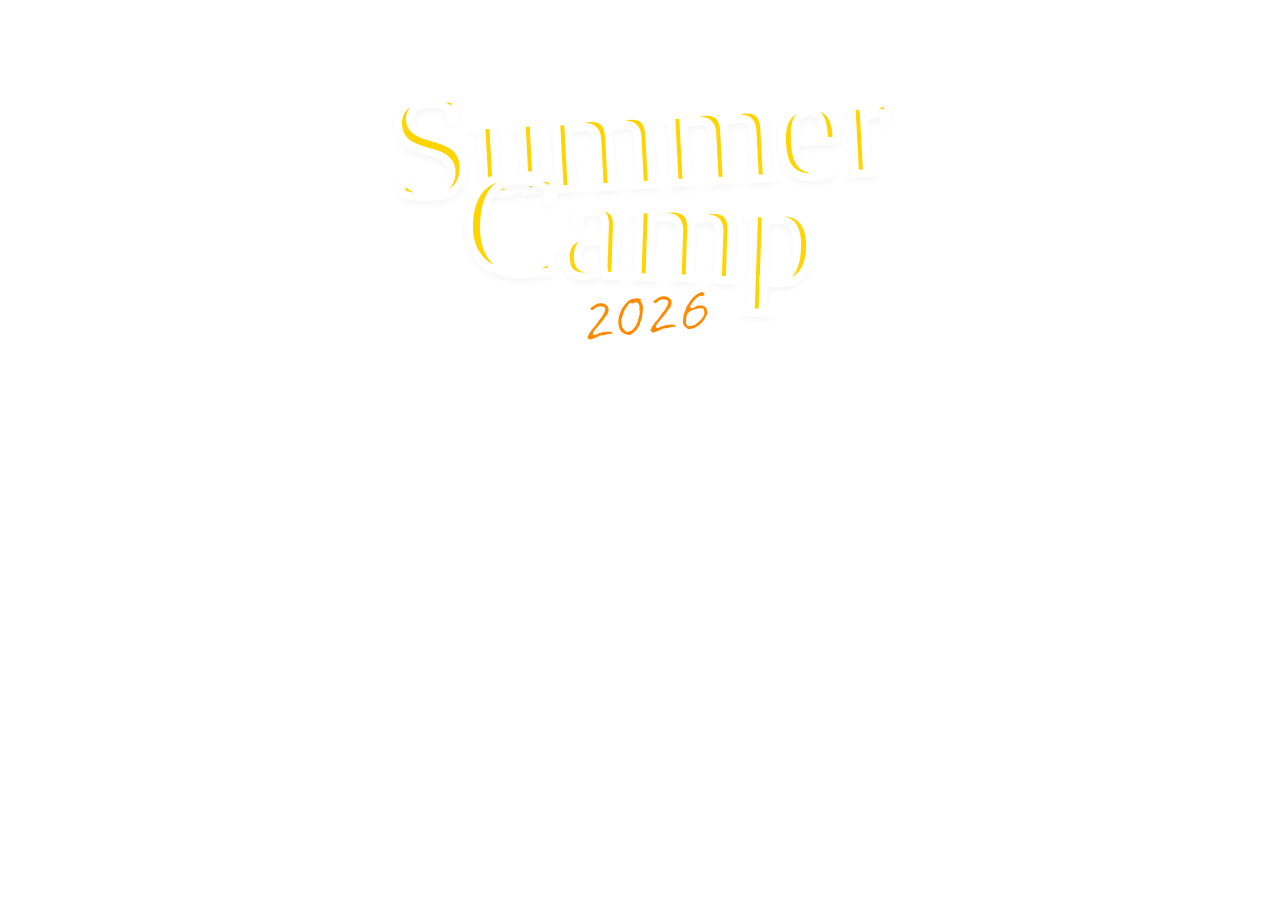
==== index.html @ 726db679 "Refactor index.html by removing styles and adding fonts Removed inline styles and added external fon" ====
<!DOCTYPE html>
<html lang="ja">
<head>
<meta charset="UTF-8">
<meta name="viewport" content="width=device-width, initial-scale=1.0">
<title>BelleBreeze SummerCamp 2026</title>

<link rel="stylesheet" href="css/style.css">

<link href="https://fonts.googleapis.com/css2?family=Caveat:wght@700&family=Chewy&family=Noto+Sans+JP:wght@400;500&display=swap" rel="stylesheet">
</head>

<body>

<div class="cover">
  <div class="main-title">
    <span class="small">Belle Breeze</span>
    <span class="big">Summer</span>
    <span class="big second">Camp</span>
    <span class="year">2026</span>
  </div>
</div>

</body>
</html>
---- css/style.css ----
*{
  margin:0;
  padding:0;
  box-sizing:border-box;
}

html,body{
  width:100%;
  height:100%;
  overflow:hidden;
  font-family:'Noto Sans JP',sans-serif;
}

body{
  /* style.css は css フォルダ内なので 1つ上に戻って画像を見る */
  background:url('../画像ファイル名.jpg') center center / cover no-repeat;
  position:relative;
}

/* フィルターなし */
body::before{
  content:'';
  position:absolute;
  inset:0;
  background:transparent;
  z-index:1;
}

/* 上配置 */
.cover{
  position:relative;
  z-index:2;
  width:100%;
  height:100%;
  display:flex;
  justify-content:flex-start;
  align-items:center;
  flex-direction:column;
  text-align:center;
  padding-top:24px;
}

/* 全体 */
.main-title{
  line-height:0.88;
  animation:fadeUp 1.2s ease forwards;
  opacity:0;
}

/* Belle Breeze */
.small{
  display:block;
  font-size:48px;
  color:#ffffff;
  font-family:'Caveat',cursive;
  font-weight:700;
  margin-bottom:4px;
  transform:rotate(-4deg);
}

/* Summer Camp */
.big{
  display:block;
  font-size:148px;
  color:#ffd400;
  font-family:'Chewy',cursive;
  -webkit-text-stroke:8px #ffffff;
  text-shadow:0 4px 10px rgba(0,0,0,.08);
  transform:rotate(-3deg);
}

.second{
  margin-top:-38px;
  transform:rotate(2deg);
}

/* 2026 */
.year{
  display:block;
  margin-top:-12px;
  font-size:72px;
  color:#ff8a00;
  font-family:'Caveat',cursive;
  font-weight:700;
  -webkit-text-stroke:3px #ffffff;
  transform:rotate(-6deg);
}

/* アニメ */
@keyframes fadeUp{
  from{
    opacity:0;
    transform:translateY(20px);
  }
  to{
    opacity:1;
    transform:translateY(0);
  }
}

/* スマホ */
@media screen and (max-width:768px){

.cover{
  padding-top:20px;
}

.small{
  font-size:36px;
}

.big{
  font-size:105px;
  -webkit-text-stroke:6px #ffffff;
}

.second{
  margin-top:-24px;
}

.year{
  font-size:52px;
  -webkit-text-stroke:2px #ffffff;
}

}
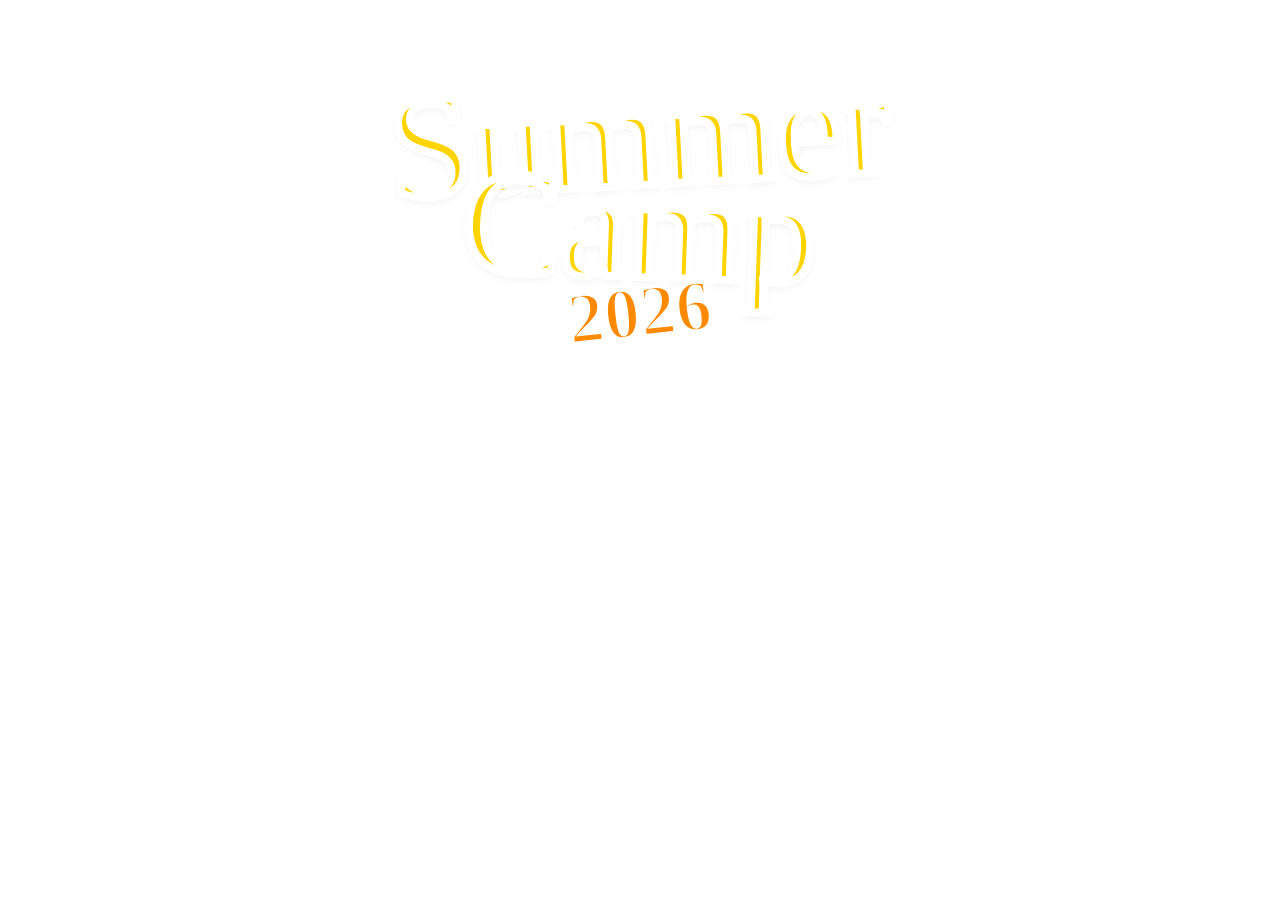
==== commit 58f79f7c: "Update index.html" ====
--- a/index.html
+++ b/index.html
@@ -7,7 +7,7 @@
 
 <link rel="stylesheet" href="css/style.css">
 
-<link href="https://fonts.googleapis.com/css2?family=Caveat:wght@700&family=Chewy&family=Noto+Sans+JP:wght@400;500&display=swap" rel="stylesheet">
+<link href="https://fonts.googleapis.com/css2?family=Playlist+Script&family=Montserrat:wght@800&display=swap" rel="stylesheet">
 </head>
 
 <body>
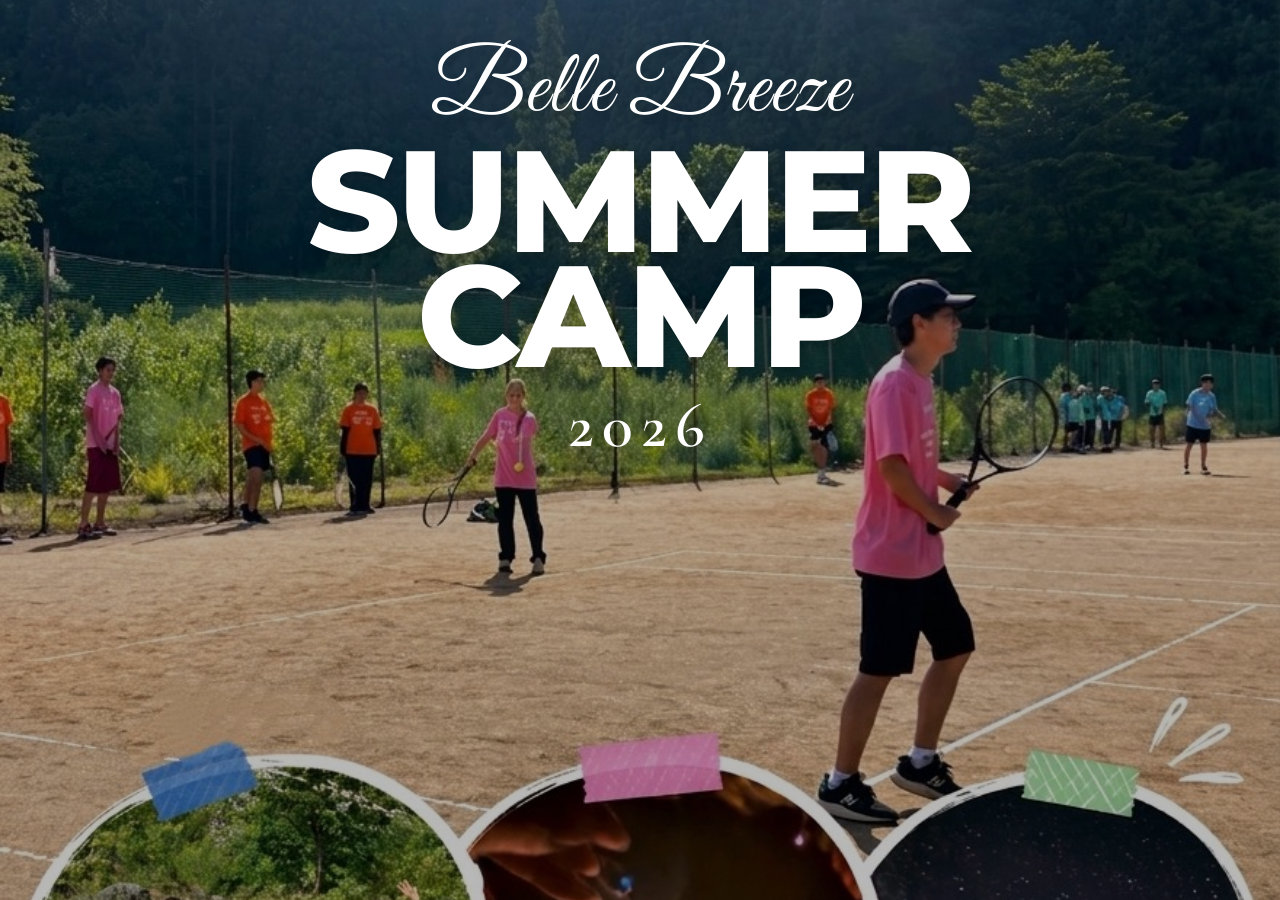
==== commit ab60e3ae: "Update Google Fonts link in index.html" ====
--- a/index.html
+++ b/index.html
@@ -7,7 +7,7 @@
 
 <link rel="stylesheet" href="css/style.css">
 
-<link href="https://fonts.googleapis.com/css2?family=Playlist+Script&family=Montserrat:wght@800&display=swap" rel="stylesheet">
+<link href="https://fonts.googleapis.com/css2?family=Great+Vibes&family=Cormorant+Garamond:wght@600&family=Montserrat:wght@800&display=swap" rel="stylesheet">
 </head>
 
 <body>
--- a/css/style.css
+++ b/css/style.css
@@ -7,120 +7,55 @@
 html,body{
   width:100%;
   height:100%;
-  overflow:hidden;
-  font-family:'Noto Sans JP',sans-serif;
 }
 
-body{
-  /* style.css は css フォルダ内なので 1つ上に戻って画像を見る */
-  background:url('../画像ファイル名.jpg') center center / cover no-repeat;
+.cover{
+  width:100vw;
+  height:100vh;
+  background:
+    linear-gradient(rgba(0,0,0,0.28),rgba(0,0,0,0.28)),
+    url("../S__500170754.jpg") center center / cover no-repeat;
   position:relative;
 }
 
-/* フィルターなし */
-body::before{
-  content:'';
+.main-title{
   position:absolute;
-  inset:0;
-  background:transparent;
-  z-index:1;
-}
-
-/* 上配置 */
-.cover{
-  position:relative;
-  z-index:2;
+  top:4%;
+  left:50%;
+  transform:translateX(-50%);
   width:100%;
-  height:100%;
-  display:flex;
-  justify-content:flex-start;
-  align-items:center;
-  flex-direction:column;
   text-align:center;
-  padding-top:24px;
-}
-
-/* 全体 */
-.main-title{
-  line-height:0.88;
-  animation:fadeUp 1.2s ease forwards;
-  opacity:0;
-}
-
-/* Belle Breeze */
-.small{
-  display:block;
-  font-size:48px;
-  color:#ffffff;
-  font-family:'Caveat',cursive;
-  font-weight:700;
-  margin-bottom:4px;
-  transform:rotate(-4deg);
-}
-
-/* Summer Camp */
-.big{
-  display:block;
-  font-size:148px;
-  color:#ffd400;
-  font-family:'Chewy',cursive;
-  -webkit-text-stroke:8px #ffffff;
-  text-shadow:0 4px 10px rgba(0,0,0,.08);
-  transform:rotate(-3deg);
-}
-
-.second{
-  margin-top:-38px;
-  transform:rotate(2deg);
-}
-
-/* 2026 */
-.year{
-  display:block;
-  margin-top:-12px;
-  font-size:72px;
-  color:#ff8a00;
-  font-family:'Caveat',cursive;
-  font-weight:700;
-  -webkit-text-stroke:3px #ffffff;
-  transform:rotate(-6deg);
-}
-
-/* アニメ */
-@keyframes fadeUp{
-  from{
-    opacity:0;
-    transform:translateY(20px);
-  }
-  to{
-    opacity:1;
-    transform:translateY(0);
-  }
-}
-
-/* スマホ */
-@media screen and (max-width:768px){
-
-.cover{
-  padding-top:20px;
+  color:#fff;
+  text-shadow:2px 4px 12px rgba(0,0,0,0.25);
 }
 
 .small{
-  font-size:36px;
+  display:block;
+  font-family:'Great Vibes', cursive;
+  font-size:clamp(3rem,7vw,5.5rem);
+  margin-bottom:-8px;
+  letter-spacing:1px;
 }
 
 .big{
-  font-size:105px;
-  -webkit-text-stroke:6px #ffffff;
+  display:block;
+  font-family:'Montserrat', sans-serif;
+  font-size:clamp(5rem,17vw,9rem);
+  font-weight:800;
+  line-height:0.88;
+  letter-spacing:-3px;
+  text-transform:uppercase;
 }
 
-.second{
-  margin-top:-24px;
+.big.second{
+  margin-top:-12px;
 }
 
 .year{
-  font-size:52px;
-  -webkit-text-stroke:2px #ffffff;
+  display:block;
+  font-family:'Cormorant Garamond', serif;
+  font-size:clamp(2.4rem,6vw,4rem);
+  font-weight:600;
+  letter-spacing:8px;
+  margin-top:8px;
 }
-
-}
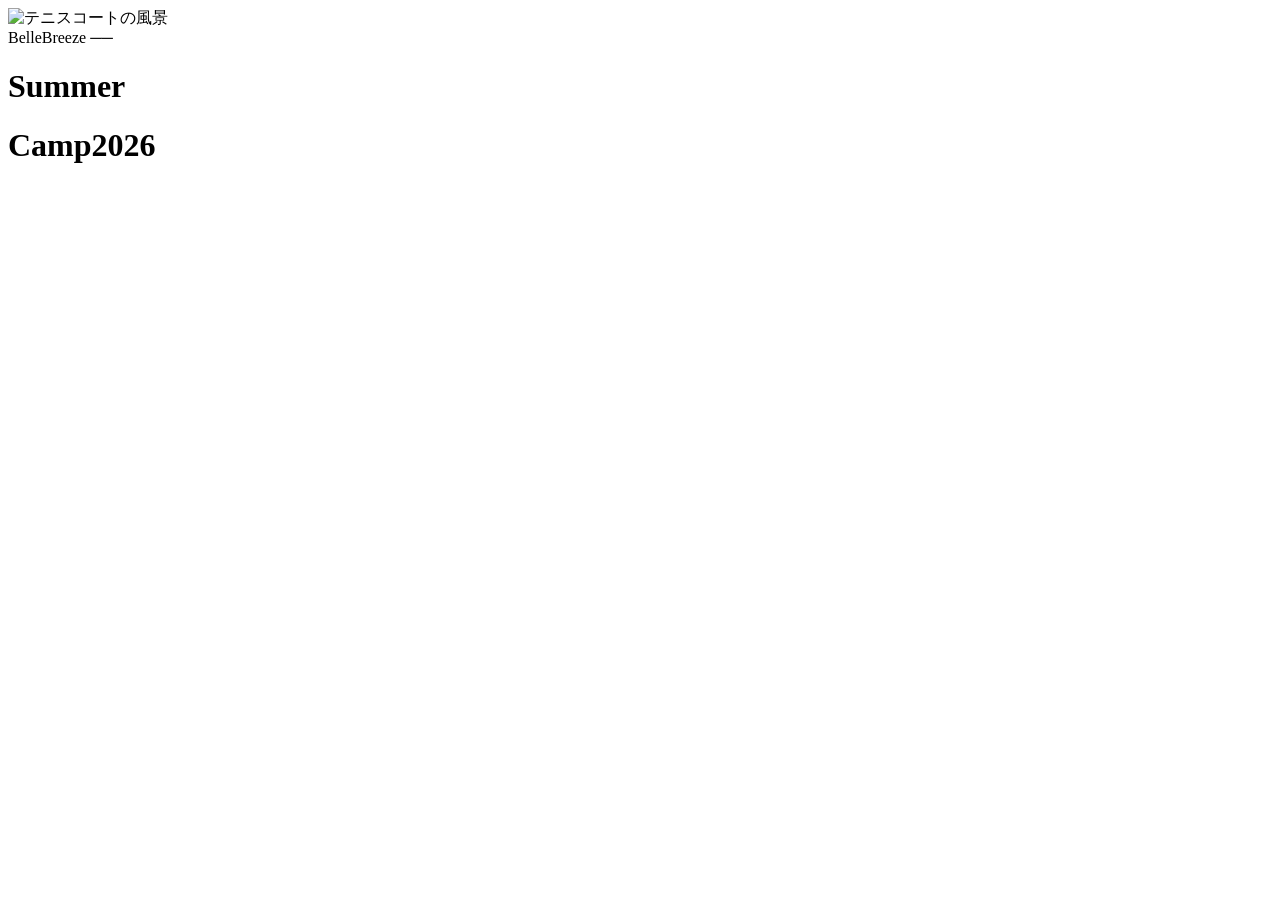
==== commit 805d5d0e: "Refactor index.html for Summer Camp 2026" ====
--- a/index.html
+++ b/index.html
@@ -1,25 +1,57 @@
 <!DOCTYPE html>
 <html lang="ja">
 <head>
-<meta charset="UTF-8">
-<meta name="viewport" content="width=device-width, initial-scale=1.0">
-<title>BelleBreeze SummerCamp 2026</title>
-
-<link rel="stylesheet" href="css/style.css">
-
-<link href="https://fonts.googleapis.com/css2?family=Great+Vibes&family=Cormorant+Garamond:wght@600&family=Montserrat:wght@800&display=swap" rel="stylesheet">
+    <meta charset="UTF-8">
+    <meta name="viewport" content="width=device-width, initial-scale=1.0">
+    <title>BelleBreeze Summer Camp 2026</title>
+    <link rel="stylesheet" href="style.css">
+    <!-- Google Fonts などでフォントを指定（例） -->
+    <link rel="preconnect" href="https://fonts.googleapis.com">
+    <link rel="preconnect" href="https://fonts.gstatic.com" crossorigin>
+    <link href="https://fonts.googleapis.com/css2?family=Caveat:wght@700&family=Noto+Serif+JP:wght@400;700&display=swap" rel="stylesheet">
 </head>
-
 <body>
 
-<div class="cover">
-  <div class="main-title">
-    <span class="small">Belle Breeze</span>
-    <span class="big">Summer</span>
-    <span class="big second">Camp</span>
-    <span class="year">2026</span>
-  </div>
-</div>
+    <div class="hero-container">
+        <!-- 1枚目の背景画像 (文字なし) -->
+        <img src="image_2.png" alt="テニスコートの風景" class="background-image">
+
+        <!-- 浮かび上がらせるコンテンツのグループ -->
+        <div class="content-overlay">
+
+            <!-- "BelleBreeze" ロゴエリア -->
+            <div class="logo-area animated-item" style="animation-delay: 0.2s;">
+                <span class="logo-text">BelleBreeze</span>
+                <span class="logo-line">──</span>
+            </div>
+
+            <!-- "Summer Camp 2026" タイトル -->
+            <div class="title-area">
+                <h1 class="main-title animated-item" style="animation-delay: 0.6s;">Summer</h1>
+                <h1 class="main-title sub-title animated-item" style="animation-delay: 1.0s;">
+                    Camp<span class="year">2026</span>
+                </h1>
+                <!-- 下線の装飾線 -->
+                <div class="underline-svg animated-item" style="animation-delay: 1.4s;">
+                    <!-- ここに image_3.png の下線部分をSVGなどで配置 -->
+                    <!-- <img src="underline.svg" alt=""> -->
+                </div>
+            </div>
+
+            <!-- カわうそのキャラクター -->
+            <div class="otter-character animated-item" style="animation-delay: 1.8s;">
+                <!-- ここに image_3.png のかわうそ画像を配置 -->
+                <!-- <img src="otter.png" alt="カワウソ"> -->
+            </div>
+
+            <!-- 手書き風のキラキラ装飾 -->
+            <div class="sparkles-decor animated-item" style="animation-delay: 2.2s;">
+                <!-- ここに image_3.png の手書きキラキラ画像を配置 -->
+                <!-- <img src="sparkles.png" alt="キラキラ装飾"> -->
+            </div>
+
+        </div>
+    </div>
 
 </body>
 </html>
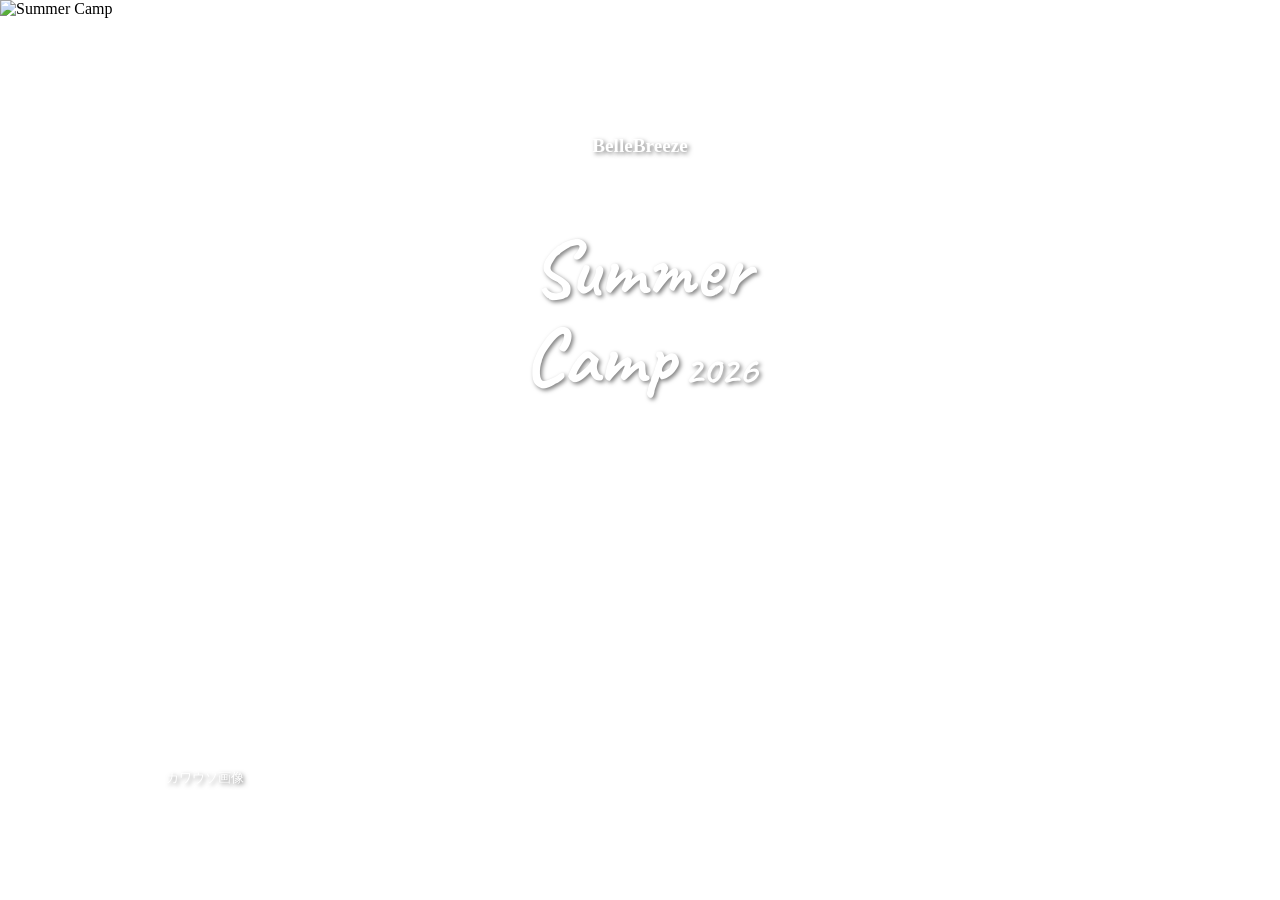
==== commit 4ab38340: "Update index.html" ====
--- a/index.html
+++ b/index.html
@@ -5,7 +5,7 @@
     <meta name="viewport" content="width=device-width, initial-scale=1.0">
     <title>BelleBreeze Summer Camp 2026</title>
     <link rel="stylesheet" href="style.css">
-    <!-- Google Fonts などでフォントを指定（例） -->
+    <!-- 手書き風フォント読み込み -->
     <link rel="preconnect" href="https://fonts.googleapis.com">
     <link rel="preconnect" href="https://fonts.gstatic.com" crossorigin>
     <link href="https://fonts.googleapis.com/css2?family=Caveat:wght@700&family=Noto+Serif+JP:wght@400;700&display=swap" rel="stylesheet">
@@ -13,41 +13,28 @@
 <body>
 
     <div class="hero-container">
-        <!-- 1枚目の背景画像 (文字なし) -->
-        <img src="image_2.png" alt="テニスコートの風景" class="background-image">
+        <!-- 背景画像 (GitHub上の「s c 8 1 2 1 5 .jpg」を「sc81215.jpg」にリネームして使用) -->
+        <img src="sc81215.jpg" alt="Summer Camp" class="background-image">
 
-        <!-- 浮かび上がらせるコンテンツのグループ -->
+        <!-- アニメーションで浮かび上がる文字コンテンツ -->
         <div class="content-overlay">
 
-            <!-- "BelleBreeze" ロゴエリア -->
-            <div class="logo-area animated-item" style="animation-delay: 0.2s;">
+            <!-- "BelleBreeze" ロゴ -->
+            <div class="logo-area animated-item" style="animation-delay: 0.3s;">
                 <span class="logo-text">BelleBreeze</span>
-                <span class="logo-line">──</span>
             </div>
 
             <!-- "Summer Camp 2026" タイトル -->
             <div class="title-area">
-                <h1 class="main-title animated-item" style="animation-delay: 0.6s;">Summer</h1>
-                <h1 class="main-title sub-title animated-item" style="animation-delay: 1.0s;">
-                    Camp<span class="year">2026</span>
+                <h1 class="main-title animated-item" style="animation-delay: 0.8s;">Summer</h1>
+                <h1 class="main-title sub-title animated-item" style="animation-delay: 1.3s;">
+                    Camp <span class="year">2026</span>
                 </h1>
-                <!-- 下線の装飾線 -->
-                <div class="underline-svg animated-item" style="animation-delay: 1.4s;">
-                    <!-- ここに image_3.png の下線部分をSVGなどで配置 -->
-                    <!-- <img src="underline.svg" alt=""> -->
-                </div>
             </div>
 
-            <!-- カわうそのキャラクター -->
+            <!-- カワウソキャラクター（画像があればここに配置） -->
             <div class="otter-character animated-item" style="animation-delay: 1.8s;">
-                <!-- ここに image_3.png のかわうそ画像を配置 -->
                 <!-- <img src="otter.png" alt="カワウソ"> -->
-            </div>
-
-            <!-- 手書き風のキラキラ装飾 -->
-            <div class="sparkles-decor animated-item" style="animation-delay: 2.2s;">
-                <!-- ここに image_3.png の手書きキラキラ画像を配置 -->
-                <!-- <img src="sparkles.png" alt="キラキラ装飾"> -->
             </div>
 
         </div>
--- a/style.css
+++ b/style.css
@@ -0,0 +1,151 @@
+/* ベーススタイル */
+body, html {
+    margin: 0;
+    padding: 0;
+    height: 100%;
+    overflow: hidden; /* 画面外の要素を隠す */
+    font-family: 'Noto Serif JP', serif; /* 基本フォント */
+}
+
+/* ヒーローエリア（画像と文字を重ねる親要素） */
+.hero-container {
+    position: relative;
+    width: 100%;
+    height: 100vh; /* 画面いっぱいの高さ */
+    overflow: hidden;
+}
+
+/* 1枚目の背景画像 */
+.background-image {
+    position: absolute;
+    top: 0;
+    left: 0;
+    width: 100%;
+    height: 100%;
+    object-fit: cover; /* 画像のアスペクト比を保ちつつエリア全体を覆う */
+    z-index: 1; /* 一番下に配置 */
+}
+
+/* 文字を重ねるレイヤー */
+.content-overlay {
+    position: absolute;
+    top: 0;
+    left: 0;
+    width: 100%;
+    height: 100%;
+    z-index: 2; /* 背景画像の上に配置 */
+    display: flex;
+    flex-direction: column;
+    align-items: center; /* 横方向中央揃え */
+    justify-content: center; /* 縦方向中央揃え（必要に応じて調整） */
+    color: white; /* 基本的な文字色 */
+    text-shadow: 2px 2px 4px rgba(0,0,0,0.5); /* 文字の可読性を上げるための影 */
+}
+
+/* アニメーションの共通設定 */
+.animated-item {
+    opacity: 0; /* 最初は透明 */
+    transform: translateY(20px); /* 少し下に配置 */
+    animation: fadeInUp 1s ease-out forwards; /* アニメーション適用 */
+}
+
+/* 浮き上がるアニメーションの定義 */
+@keyframes fadeInUp {
+    to {
+        opacity: 1; /* 完全に表示 */
+        transform: translateY(0); /* 元の位置に戻る */
+    }
+}
+
+/* --- 各要素の個別スタイル（image_3.pngに寄せる） --- */
+
+/* "BelleBreeze" ロゴ */
+.logo-area {
+    position: absolute;
+    top: 15%; /* 上からの位置 */
+    font-size: 1.2rem;
+    display: flex;
+    align-items: center;
+    gap: 5px;
+}
+.logo-text {
+    font-weight: bold;
+}
+.logo-line {
+    font-size: 0.8rem;
+    opacity: 0.7;
+}
+
+/* "Summer Camp 2026" タイトル */
+.title-area {
+    position: absolute;
+    top: 25%; /* 上からの位置 */
+    text-align: center;
+}
+
+.main-title {
+    margin: 0;
+    font-size: 5rem; /* 大きく */
+    font-family: 'Caveat', cursive; /* 手書き風フォント（例） */
+    line-height: 1.1;
+    color: white;
+}
+.sub-title {
+    display: flex;
+    align-items: baseline;
+    justify-content: center;
+    gap: 10px;
+}
+.year {
+    font-size: 2.5rem;
+    font-weight: bold;
+}
+
+/* タイトルの下線 */
+.underline-svg {
+    position: absolute;
+    bottom: -15px;
+    left: 50%;
+    transform: translateX(-50%);
+    width: 80%; /* 幅を調整 */
+    height: 10px;
+    /* ここに下線画像を配置する場合のスタイル */
+    /* background-image: url('underline.svg'); */
+    /* background-size: contain; */
+    /* background-repeat: no-repeat; */
+}
+
+/* カわうそのキャラクター（プレースホルダー） */
+.otter-character {
+    position: absolute;
+    bottom: 5%; /* 下からの位置 */
+    left: 10%; /* 左からの位置 */
+    width: 150px;
+    height: 150px;
+    /* 画像を配置するためのスタイル */
+    /* background-image: url('otter.png'); */
+    /* background-size: contain; */
+    /* background-repeat: no-repeat; */
+    border: 2px dashed rgba(255,255,255,0.5); /* プレースホルダーの枠 */
+    display: flex;
+    align-items: center;
+    justify-content: center;
+}
+.otter-character::after {
+    content: 'カワウソ画像';
+    font-size: 0.8rem;
+}
+
+/* キラキラ装飾（プレースホルダー） */
+.sparkles-decor {
+    position: absolute;
+    top: 0;
+    left: 0;
+    width: 100%;
+    height: 100%;
+    /* 画像を配置するためのスタイル */
+    /* background-image: url('sparkles.png'); */
+    /* background-size: cover; */
+    /* background-repeat: no-repeat; */
+    /* background-position: center; */
+}
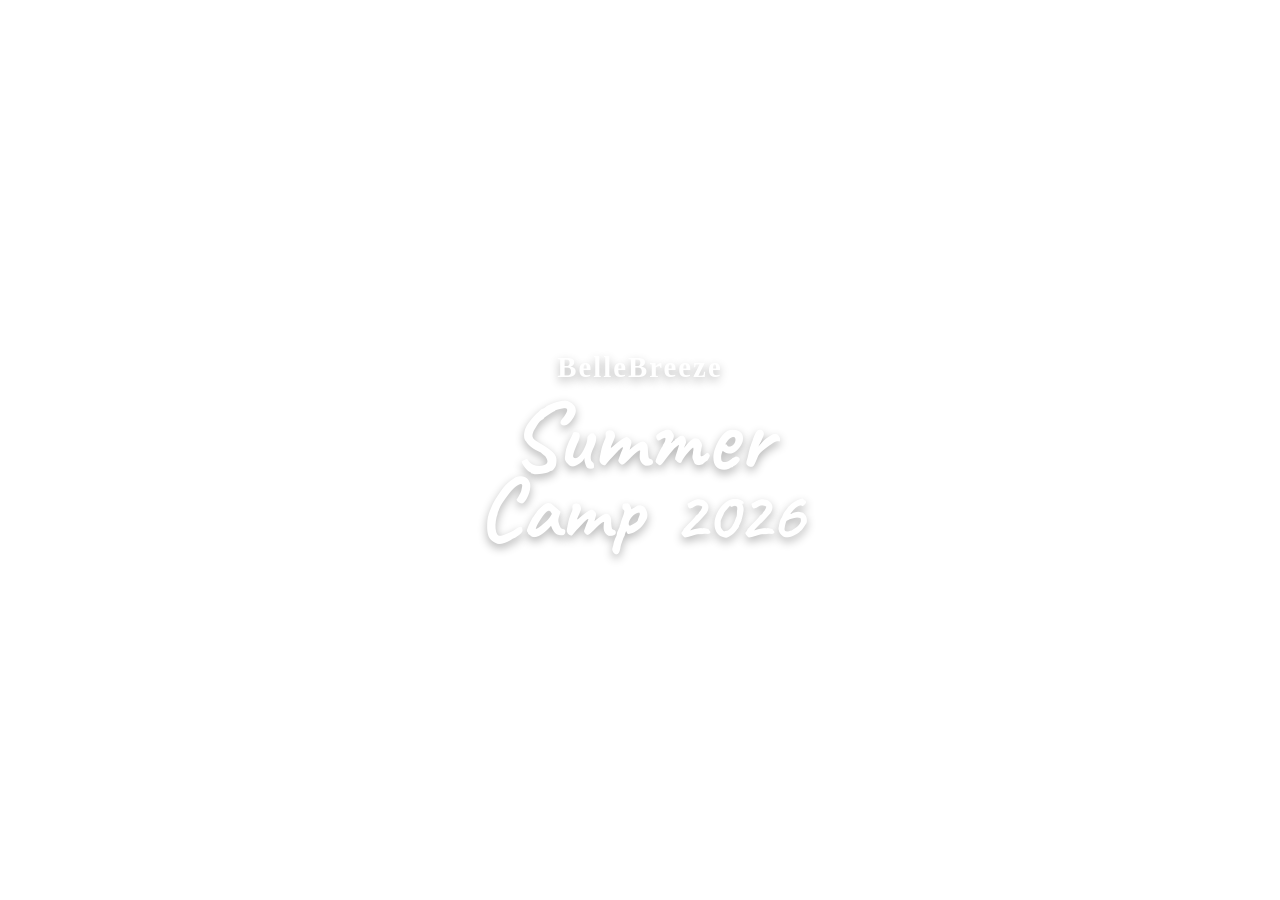
==== commit d2eede4a: "Update index.html" ====
--- a/index.html
+++ b/index.html
@@ -5,7 +5,7 @@
     <meta name="viewport" content="width=device-width, initial-scale=1.0">
     <title>BelleBreeze Summer Camp 2026</title>
     <link rel="stylesheet" href="style.css">
-    <!-- 手書き風フォント読み込み -->
+    <!-- 手書き風フォントの読み込み -->
     <link rel="preconnect" href="https://fonts.googleapis.com">
     <link rel="preconnect" href="https://fonts.gstatic.com" crossorigin>
     <link href="https://fonts.googleapis.com/css2?family=Caveat:wght@700&family=Noto+Serif+JP:wght@400;700&display=swap" rel="stylesheet">
@@ -13,9 +13,6 @@
 <body>
 
     <div class="hero-container">
-        <!-- 背景画像 (GitHub上の「s c 8 1 2 1 5 .jpg」を「sc81215.jpg」にリネームして使用) -->
-        <img src="sc81215.jpg" alt="Summer Camp" class="background-image">
-
         <!-- アニメーションで浮かび上がる文字コンテンツ -->
         <div class="content-overlay">
 
@@ -32,11 +29,6 @@
                 </h1>
             </div>
 
-            <!-- カワウソキャラクター（画像があればここに配置） -->
-            <div class="otter-character animated-item" style="animation-delay: 1.8s;">
-                <!-- <img src="otter.png" alt="カワウソ"> -->
-            </div>
-
         </div>
     </div>
 
--- a/style.css
+++ b/style.css
@@ -1,151 +1,105 @@
-/* ベーススタイル */
-body, html {
+/* リセット設定 */
+* {
     margin: 0;
     padding: 0;
-    height: 100%;
-    overflow: hidden; /* 画面外の要素を隠す */
-    font-family: 'Noto Serif JP', serif; /* 基本フォント */
+    box-sizing: border-box;
 }
 
-/* ヒーローエリア（画像と文字を重ねる親要素） */
+body, html {
+    width: 100%;
+    height: 100%;
+    overflow: hidden;
+    font-family: 'Noto Serif JP', serif;
+}
+
+/* メインコンテナ */
 .hero-container {
     position: relative;
-    width: 100%;
-    height: 100vh; /* 画面いっぱいの高さ */
-    overflow: hidden;
+    width: 100vw;
+    height: 100vh;
+    display: flex;
+    justify-content: center;
+    align-items: center;
 }
 
-/* 1枚目の背景画像 */
+/* 背景画像の設定 */
 .background-image {
     position: absolute;
     top: 0;
     left: 0;
     width: 100%;
     height: 100%;
-    object-fit: cover; /* 画像のアスペクト比を保ちつつエリア全体を覆う */
-    z-index: 1; /* 一番下に配置 */
+    object-fit: cover;
+    z-index: 1;
 }
 
-/* 文字を重ねるレイヤー */
+/* 背景の上の文字レイヤー */
 .content-overlay {
-    position: absolute;
-    top: 0;
-    left: 0;
-    width: 100%;
-    height: 100%;
-    z-index: 2; /* 背景画像の上に配置 */
-    display: flex;
-    flex-direction: column;
-    align-items: center; /* 横方向中央揃え */
-    justify-content: center; /* 縦方向中央揃え（必要に応じて調整） */
-    color: white; /* 基本的な文字色 */
-    text-shadow: 2px 2px 4px rgba(0,0,0,0.5); /* 文字の可読性を上げるための影 */
+    position: relative;
+    z-index: 2;
+    text-align: center;
+    color: #ffffff;
+    text-shadow: 0px 4px 10px rgba(0, 0, 0, 0.3);
+    padding: 20px;
 }
 
 /* アニメーションの共通設定 */
 .animated-item {
-    opacity: 0; /* 最初は透明 */
-    transform: translateY(20px); /* 少し下に配置 */
-    animation: fadeInUp 1s ease-out forwards; /* アニメーション適用 */
+    opacity: 0;
+    transform: translateY(30px);
+    animation: fadeInUp 1.2s cubic-bezier(0.22, 1, 0.36, 1) forwards;
 }
 
-/* 浮き上がるアニメーションの定義 */
+/* 下からふわっと浮かび上がるアニメーション */
 @keyframes fadeInUp {
+    from {
+        opacity: 0;
+        transform: translateY(30px);
+    }
     to {
-        opacity: 1; /* 完全に表示 */
-        transform: translateY(0); /* 元の位置に戻る */
+        opacity: 1;
+        transform: translateY(0);
     }
 }
 
-/* --- 各要素の個別スタイル（image_3.pngに寄せる） --- */
-
-/* "BelleBreeze" ロゴ */
+/* ロゴの見た目 */
 .logo-area {
-    position: absolute;
-    top: 15%; /* 上からの位置 */
-    font-size: 1.2rem;
-    display: flex;
-    align-items: center;
-    gap: 5px;
-}
-.logo-text {
-    font-weight: bold;
-}
-.logo-line {
-    font-size: 0.8rem;
-    opacity: 0.7;
-}
-
-/* "Summer Camp 2026" タイトル */
-.title-area {
-    position: absolute;
-    top: 25%; /* 上からの位置 */
-    text-align: center;
-}
-
-.main-title {
-    margin: 0;
-    font-size: 5rem; /* 大きく */
-    font-family: 'Caveat', cursive; /* 手書き風フォント（例） */
-    line-height: 1.1;
-    color: white;
-}
-.sub-title {
-    display: flex;
-    align-items: baseline;
-    justify-content: center;
-    gap: 10px;
-}
-.year {
-    font-size: 2.5rem;
+    font-size: 1.8rem;
+    letter-spacing: 2px;
+    margin-bottom: 10px;
     font-weight: bold;
 }
 
-/* タイトルの下線 */
-.underline-svg {
-    position: absolute;
-    bottom: -15px;
-    left: 50%;
-    transform: translateX(-50%);
-    width: 80%; /* 幅を調整 */
-    height: 10px;
-    /* ここに下線画像を配置する場合のスタイル */
-    /* background-image: url('underline.svg'); */
-    /* background-size: contain; */
-    /* background-repeat: no-repeat; */
+/* メインタイトルの見た目 */
+.main-title {
+    font-family: 'Caveat', cursive;
+    font-size: 6rem;
+    line-height: 0.9;
+    font-weight: 700;
 }
 
-/* カわうそのキャラクター（プレースホルダー） */
-.otter-character {
-    position: absolute;
-    bottom: 5%; /* 下からの位置 */
-    left: 10%; /* 左からの位置 */
-    width: 150px;
-    height: 150px;
-    /* 画像を配置するためのスタイル */
-    /* background-image: url('otter.png'); */
-    /* background-size: contain; */
-    /* background-repeat: no-repeat; */
-    border: 2px dashed rgba(255,255,255,0.5); /* プレースホルダーの枠 */
-    display: flex;
-    align-items: center;
-    justify-content: center;
-}
-.otter-character::after {
-    content: 'カワウソ画像';
-    font-size: 0.8rem;
+.sub-title {
+    font-size: 5.5rem;
+    margin-top: -10px;
 }
 
-/* キラキラ装飾（プレースホルダー） */
-.sparkles-decor {
-    position: absolute;
-    top: 0;
-    left: 0;
-    width: 100%;
-    height: 100%;
-    /* 画像を配置するためのスタイル */
-    /* background-image: url('sparkles.png'); */
-    /* background-size: cover; */
-    /* background-repeat: no-repeat; */
-    /* background-position: center; */
+.year {
+    font-size: 4.5rem;
+    margin-left: 10px;
 }
+
+/* スマホ対応（画面が狭いときの設定） */
+@media (max-width: 768px) {
+    .logo-area {
+        font-size: 1.2rem;
+    }
+    .main-title {
+        font-size: 4rem;
+    }
+    .sub-title {
+        font-size: 3.5rem;
+    }
+    .year {
+        font-size: 3rem;
+    }
+}
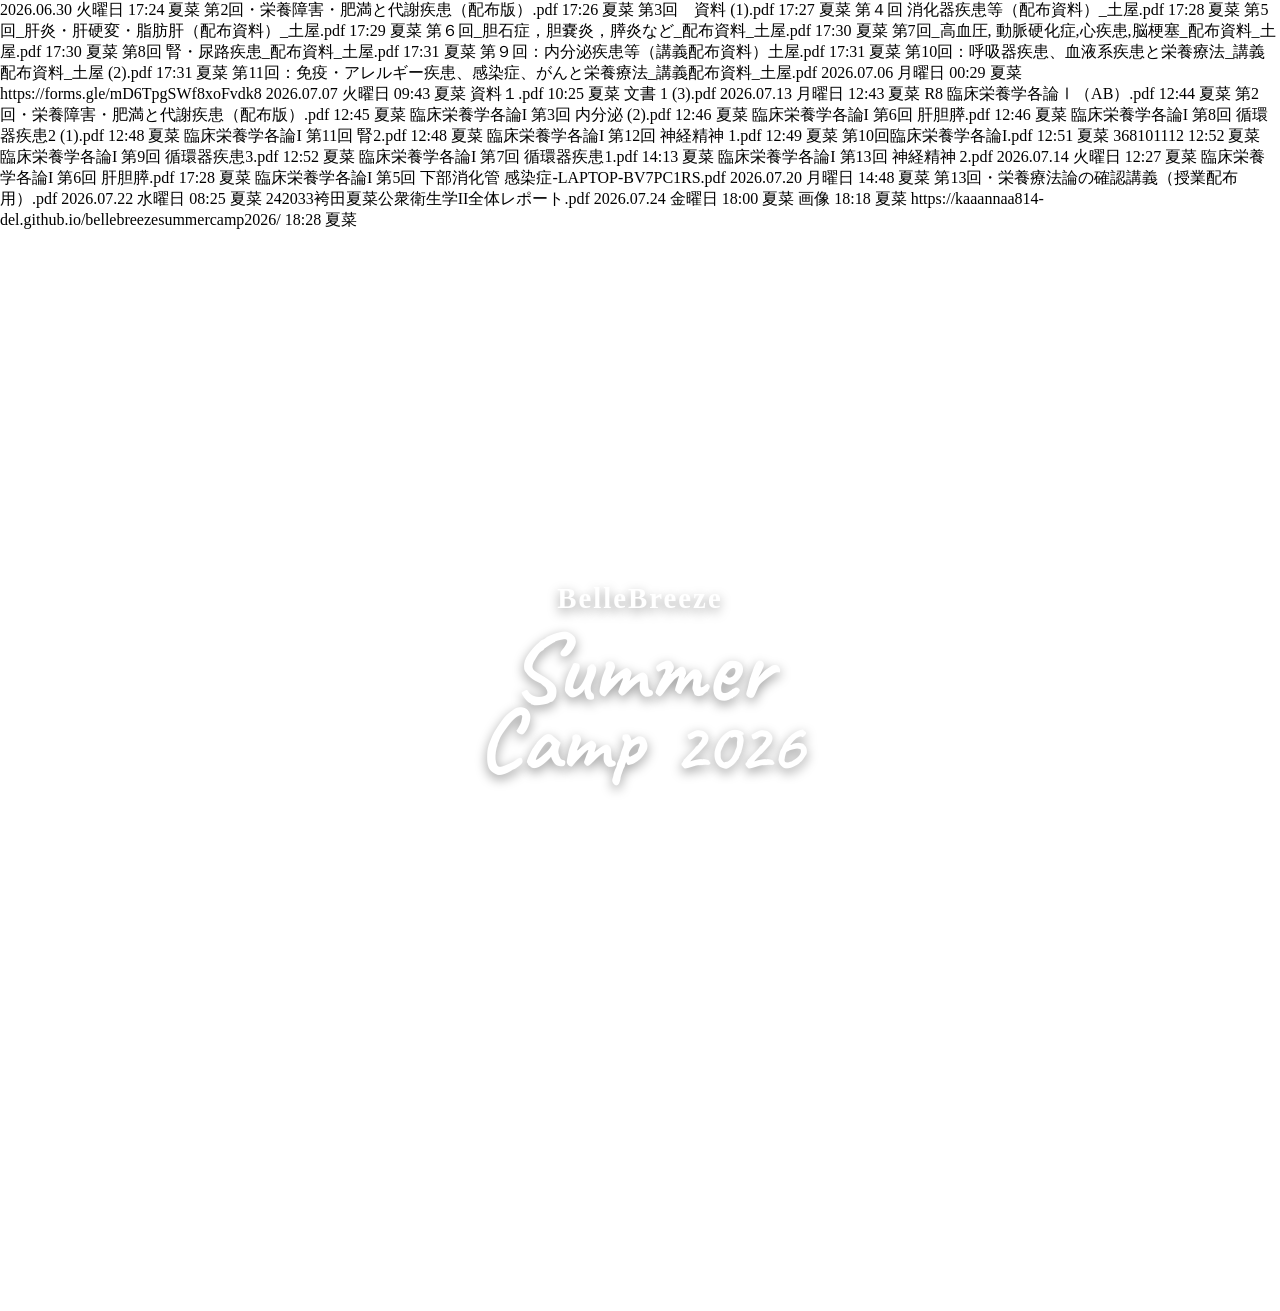
==== commit da4a6c63: "Update index.html" ====
--- a/index.html
+++ b/index.html
@@ -1,27 +1,68 @@
-<!DOCTYPE html>
+2026.06.30 火曜日
+17:24 夏菜 第2回・栄養障害・肥満と代謝疾患（配布版）.pdf
+17:26 夏菜 第3回　資料 (1).pdf
+17:27 夏菜 第４回 消化器疾患等（配布資料）_土屋.pdf
+17:28 夏菜 第5回_肝炎・肝硬変・脂肪肝（配布資料）_土屋.pdf
+17:29 夏菜 第６回_胆石症，胆嚢炎，膵炎など_配布資料_土屋.pdf
+17:30 夏菜 第7回_高血圧, 動脈硬化症,心疾患,脳梗塞_配布資料_土屋.pdf
+17:30 夏菜 第8回 腎・尿路疾患_配布資料_土屋.pdf
+17:31 夏菜 第９回：内分泌疾患等（講義配布資料）土屋.pdf
+17:31 夏菜 第10回：呼吸器疾患、血液系疾患と栄養療法_講義配布資料_土屋 (2).pdf
+17:31 夏菜 第11回：免疫・アレルギー疾患、感染症、がんと栄養療法_講義配布資料_土屋.pdf
+2026.07.06 月曜日
+00:29 夏菜 https://forms.gle/mD6TpgSWf8xoFvdk8
+2026.07.07 火曜日
+09:43 夏菜 資料１.pdf
+10:25 夏菜 文書 1 (3).pdf
+2026.07.13 月曜日
+12:43 夏菜 R8 臨床栄養学各論Ⅰ（AB）.pdf
+12:44 夏菜 第2回・栄養障害・肥満と代謝疾患（配布版）.pdf
+12:45 夏菜 臨床栄養学各論I 第3回 内分泌 (2).pdf
+12:46 夏菜 臨床栄養学各論I 第6回 肝胆膵.pdf
+12:46 夏菜 臨床栄養学各論I 第8回 循環器疾患2 (1).pdf
+12:48 夏菜 臨床栄養学各論I 第11回 腎2.pdf
+12:48 夏菜 臨床栄養学各論I 第12回 神経精神 1.pdf
+12:49 夏菜 第10回臨床栄養学各論I.pdf
+12:51 夏菜 368101112
+12:52 夏菜 臨床栄養学各論I 第9回 循環器疾患3.pdf
+12:52 夏菜 臨床栄養学各論I 第7回 循環器疾患1.pdf
+14:13 夏菜 臨床栄養学各論I 第13回 神経精神 2.pdf
+2026.07.14 火曜日
+12:27 夏菜 臨床栄養学各論I 第6回 肝胆膵.pdf
+17:28 夏菜 臨床栄養学各論I 第5回 下部消化管 感染症-LAPTOP-BV7PC1RS.pdf
+2026.07.20 月曜日
+14:48 夏菜 第13回・栄養療法論の確認講義（授業配布用）.pdf
+2026.07.22 水曜日
+08:25 夏菜 242033袴田夏菜公衆衛生学II全体レポート.pdf
+2026.07.24 金曜日
+18:00 夏菜 画像
+18:18 夏菜 https://kaaannaa814-del.github.io/bellebreezesummercamp2026/
+18:28 夏菜 <!DOCTYPE html>
 <html lang="ja">
 <head>
     <meta charset="UTF-8">
     <meta name="viewport" content="width=device-width, initial-scale=1.0">
     <title>BelleBreeze Summer Camp 2026</title>
+    <!-- CSSファイルを読み込む -->
     <link rel="stylesheet" href="style.css">
-    <!-- 手書き風フォントの読み込み -->
+    
+    <!-- フォントの読み込み（変更なし） -->
     <link rel="preconnect" href="https://fonts.googleapis.com">
     <link rel="preconnect" href="https://fonts.gstatic.com" crossorigin>
     <link href="https://fonts.googleapis.com/css2?family=Caveat:wght@700&family=Noto+Serif+JP:wght@400;700&display=swap" rel="stylesheet">
 </head>
 <body>
 
+    <!-- 画面全体のコンテナ（ここに背景がつきます） -->
     <div class="hero-container">
-        <!-- アニメーションで浮かび上がる文字コンテンツ -->
+        
+        <!-- 文字コンテンツ（アニメーションします） -->
         <div class="content-overlay">
-
-            <!-- "BelleBreeze" ロゴ -->
+            
             <div class="logo-area animated-item" style="animation-delay: 0.3s;">
                 <span class="logo-text">BelleBreeze</span>
             </div>
 
-            <!-- "Summer Camp 2026" タイトル -->
             <div class="title-area">
                 <h1 class="main-title animated-item" style="animation-delay: 0.8s;">Summer</h1>
                 <h1 class="main-title sub-title animated-item" style="animation-delay: 1.3s;">
@@ -30,7 +71,102 @@
             </div>
 
         </div>
+
     </div>
 
 </body>
 </html>
+
+18:28 夏菜 /* 基本設定 */
+* {
+    margin: 0;
+    padding: 0;
+    box-sizing: border-box;
+}
+
+body, html {
+    width: 100%;
+    height: 100%;
+    overflow: hidden;
+    font-family: 'Noto Serif JP', serif;
+}
+
+/* 画面全体と背景画像の設定（ここが一番重要です！） */
+.hero-container {
+    position: relative;
+    width: 100vw;
+    height: 100vh;
+    
+    /* ▼▼▼ この記述だけで背景を管理します ▼▼▼ */
+    /* GitHubのファイル名（スペースなし・すべて小文字）に合わせる */
+    background-image: url("sc81215.jpg");
+    
+    /* 画面を覆い尽くす設定 */
+    background-size: cover;
+    background-position: center;
+    background-repeat: no-repeat;
+    /* ▲▲▲ 記述終了 ▲▲▲ */
+
+    /* 文字を中央に寄せるための設定 */
+    display: flex;
+    justify-content: center;
+    align-items: center;
+}
+
+/* 文字エリアの設定 */
+.content-overlay {
+    position: relative;
+    z-index: 2;
+    text-align: center;
+    color: #ffffff;
+    text-shadow: 0px 4px 12px rgba(0, 0, 0, 0.4);
+    padding: 20px;
+}
+
+/* アニメーション設定（変更なし） */
+.animated-item {
+    opacity: 0;
+    transform: translateY(30px);
+    animation: fadeInUp 1.2s cubic-bezier(0.22, 1, 0.36, 1) forwards;
+}
+
+@keyframes fadeInUp {
+    from {
+        opacity: 0;
+        transform: translateY(30px);
+    }
+    to {
+        opacity: 1;
+        transform: translateY(0);
+    }
+}
+
+/* 文字スタイル（変更なし） */
+.logo-area {
+    font-size: 1.8rem;
+    letter-spacing: 2px;
+    margin-bottom: 10px;
+    font-weight: bold;
+}
+
+.main-title {
+    font-family: 'Caveat', cursive;
+    font-size: 6rem;
+    line-height: 0.9;
+    font-weight: 700;
+}
+
+.sub-title {
+    font-size: 5.5rem;
+    margin-top: -10px;
+}
+
+.year {
+    font-size: 4.5rem;
+    margin-left: 10px;
+}
+
+@media (max-width: 768px) {
+    .main-title { font-size: 4rem; }
+    .sub-title { font-size: 3.5rem; }
+}
--- a/style.css
+++ b/style.css
@@ -1,4 +1,4 @@
-/* リセット設定 */
+/* 基本設定 */
 * {
     margin: 0;
     padding: 0;
@@ -12,7 +12,7 @@
     font-family: 'Noto Serif JP', serif;
 }
 
-/* メインコンテナ */
+/* 画面全体と背景画像の設定 */
 .hero-container {
     position: relative;
     width: 100vw;
@@ -20,26 +20,21 @@
     display: flex;
     justify-content: center;
     align-items: center;
+
+    /* 背景画像設定（GitHubのファイル名と完全に一致させています） */
+    background-image: url("sc81215.jpg");
+    background-size: cover;
+    background-position: center;
+    background-repeat: no-repeat;
 }
 
-/* 背景画像の設定 */
-.background-image {
-    position: absolute;
-    top: 0;
-    left: 0;
-    width: 100%;
-    height: 100%;
-    object-fit: cover;
-    z-index: 1;
-}
-
-/* 背景の上の文字レイヤー */
+/* 文字エリアの設定 */
 .content-overlay {
     position: relative;
     z-index: 2;
     text-align: center;
     color: #ffffff;
-    text-shadow: 0px 4px 10px rgba(0, 0, 0, 0.3);
+    text-shadow: 0px 4px 12px rgba(0, 0, 0, 0.4);
     padding: 20px;
 }
 
@@ -62,7 +57,7 @@
     }
 }
 
-/* ロゴの見た目 */
+/* "BelleBreeze" スタイル */
 .logo-area {
     font-size: 1.8rem;
     letter-spacing: 2px;
@@ -70,7 +65,7 @@
     font-weight: bold;
 }
 
-/* メインタイトルの見た目 */
+/* "Summer Camp 2026" スタイル */
 .main-title {
     font-family: 'Caveat', cursive;
     font-size: 6rem;
@@ -88,7 +83,7 @@
     margin-left: 10px;
 }
 
-/* スマホ対応（画面が狭いときの設定） */
+/* スマホ用のサイズ調整 */
 @media (max-width: 768px) {
     .logo-area {
         font-size: 1.2rem;
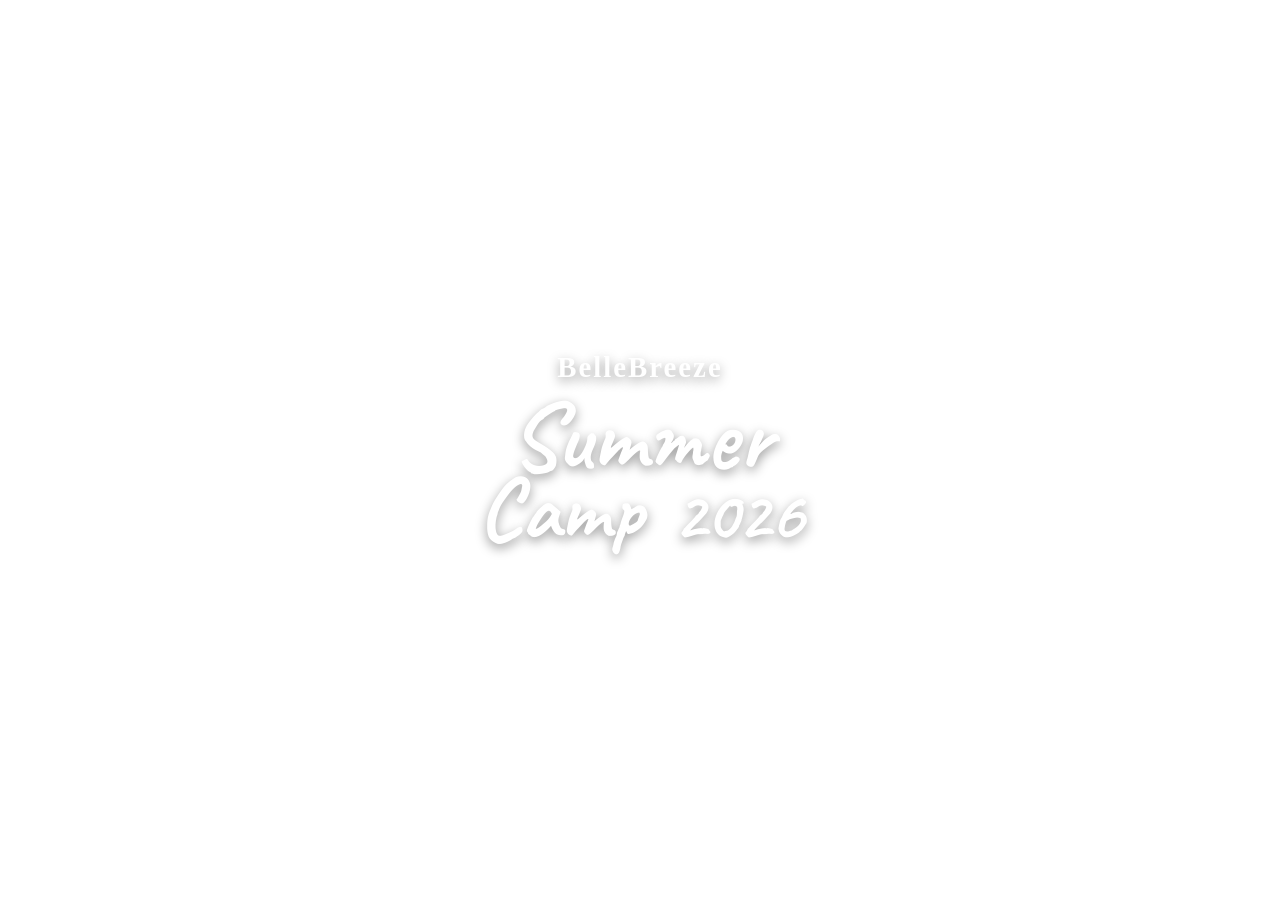
==== commit af9cd745: "Refactor index.html to include HTML structure Removed old content and added basic HTML structure wit" ====
--- a/index.html
+++ b/index.html
@@ -1,43 +1,4 @@
-2026.06.30 火曜日
-17:24 夏菜 第2回・栄養障害・肥満と代謝疾患（配布版）.pdf
-17:26 夏菜 第3回　資料 (1).pdf
-17:27 夏菜 第４回 消化器疾患等（配布資料）_土屋.pdf
-17:28 夏菜 第5回_肝炎・肝硬変・脂肪肝（配布資料）_土屋.pdf
-17:29 夏菜 第６回_胆石症，胆嚢炎，膵炎など_配布資料_土屋.pdf
-17:30 夏菜 第7回_高血圧, 動脈硬化症,心疾患,脳梗塞_配布資料_土屋.pdf
-17:30 夏菜 第8回 腎・尿路疾患_配布資料_土屋.pdf
-17:31 夏菜 第９回：内分泌疾患等（講義配布資料）土屋.pdf
-17:31 夏菜 第10回：呼吸器疾患、血液系疾患と栄養療法_講義配布資料_土屋 (2).pdf
-17:31 夏菜 第11回：免疫・アレルギー疾患、感染症、がんと栄養療法_講義配布資料_土屋.pdf
-2026.07.06 月曜日
-00:29 夏菜 https://forms.gle/mD6TpgSWf8xoFvdk8
-2026.07.07 火曜日
-09:43 夏菜 資料１.pdf
-10:25 夏菜 文書 1 (3).pdf
-2026.07.13 月曜日
-12:43 夏菜 R8 臨床栄養学各論Ⅰ（AB）.pdf
-12:44 夏菜 第2回・栄養障害・肥満と代謝疾患（配布版）.pdf
-12:45 夏菜 臨床栄養学各論I 第3回 内分泌 (2).pdf
-12:46 夏菜 臨床栄養学各論I 第6回 肝胆膵.pdf
-12:46 夏菜 臨床栄養学各論I 第8回 循環器疾患2 (1).pdf
-12:48 夏菜 臨床栄養学各論I 第11回 腎2.pdf
-12:48 夏菜 臨床栄養学各論I 第12回 神経精神 1.pdf
-12:49 夏菜 第10回臨床栄養学各論I.pdf
-12:51 夏菜 368101112
-12:52 夏菜 臨床栄養学各論I 第9回 循環器疾患3.pdf
-12:52 夏菜 臨床栄養学各論I 第7回 循環器疾患1.pdf
-14:13 夏菜 臨床栄養学各論I 第13回 神経精神 2.pdf
-2026.07.14 火曜日
-12:27 夏菜 臨床栄養学各論I 第6回 肝胆膵.pdf
-17:28 夏菜 臨床栄養学各論I 第5回 下部消化管 感染症-LAPTOP-BV7PC1RS.pdf
-2026.07.20 月曜日
-14:48 夏菜 第13回・栄養療法論の確認講義（授業配布用）.pdf
-2026.07.22 水曜日
-08:25 夏菜 242033袴田夏菜公衆衛生学II全体レポート.pdf
-2026.07.24 金曜日
-18:00 夏菜 画像
-18:18 夏菜 https://kaaannaa814-del.github.io/bellebreezesummercamp2026/
-18:28 夏菜 <!DOCTYPE html>
+<!DOCTYPE html>
 <html lang="ja">
 <head>
     <meta charset="UTF-8">
@@ -76,97 +37,3 @@
 
 </body>
 </html>
-
-18:28 夏菜 /* 基本設定 */
-* {
-    margin: 0;
-    padding: 0;
-    box-sizing: border-box;
-}
-
-body, html {
-    width: 100%;
-    height: 100%;
-    overflow: hidden;
-    font-family: 'Noto Serif JP', serif;
-}
-
-/* 画面全体と背景画像の設定（ここが一番重要です！） */
-.hero-container {
-    position: relative;
-    width: 100vw;
-    height: 100vh;
-    
-    /* ▼▼▼ この記述だけで背景を管理します ▼▼▼ */
-    /* GitHubのファイル名（スペースなし・すべて小文字）に合わせる */
-    background-image: url("sc81215.jpg");
-    
-    /* 画面を覆い尽くす設定 */
-    background-size: cover;
-    background-position: center;
-    background-repeat: no-repeat;
-    /* ▲▲▲ 記述終了 ▲▲▲ */
-
-    /* 文字を中央に寄せるための設定 */
-    display: flex;
-    justify-content: center;
-    align-items: center;
-}
-
-/* 文字エリアの設定 */
-.content-overlay {
-    position: relative;
-    z-index: 2;
-    text-align: center;
-    color: #ffffff;
-    text-shadow: 0px 4px 12px rgba(0, 0, 0, 0.4);
-    padding: 20px;
-}
-
-/* アニメーション設定（変更なし） */
-.animated-item {
-    opacity: 0;
-    transform: translateY(30px);
-    animation: fadeInUp 1.2s cubic-bezier(0.22, 1, 0.36, 1) forwards;
-}
-
-@keyframes fadeInUp {
-    from {
-        opacity: 0;
-        transform: translateY(30px);
-    }
-    to {
-        opacity: 1;
-        transform: translateY(0);
-    }
-}
-
-/* 文字スタイル（変更なし） */
-.logo-area {
-    font-size: 1.8rem;
-    letter-spacing: 2px;
-    margin-bottom: 10px;
-    font-weight: bold;
-}
-
-.main-title {
-    font-family: 'Caveat', cursive;
-    font-size: 6rem;
-    line-height: 0.9;
-    font-weight: 700;
-}
-
-.sub-title {
-    font-size: 5.5rem;
-    margin-top: -10px;
-}
-
-.year {
-    font-size: 4.5rem;
-    margin-left: 10px;
-}
-
-@media (max-width: 768px) {
-    .main-title { font-size: 4rem; }
-    .sub-title { font-size: 3.5rem; }
-}
